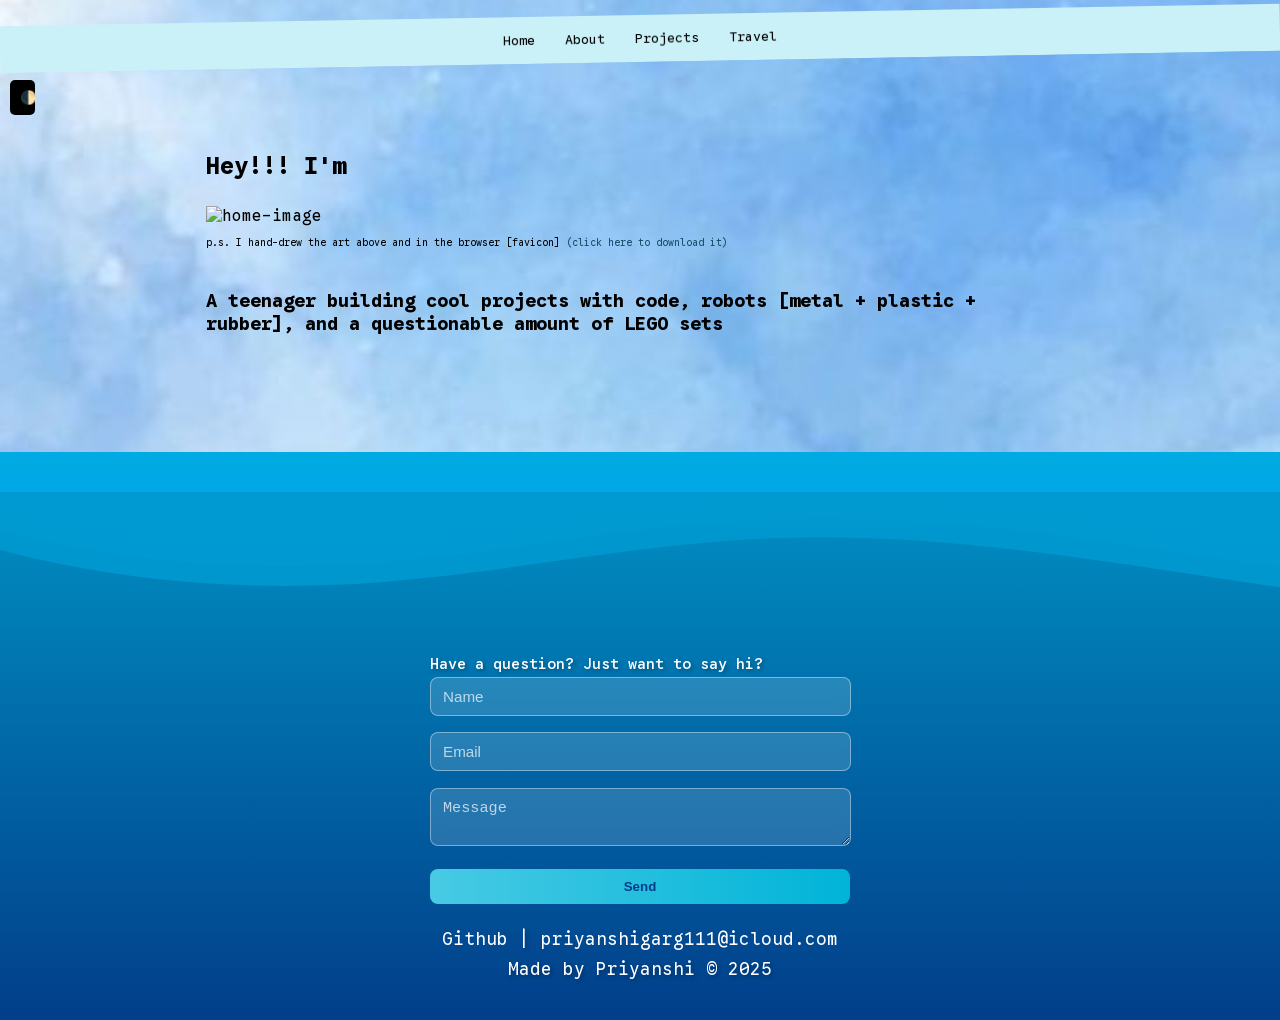
==== index.html @ c927b889 "edited website for project" ====
<!DOCTYPE html>
<html lang="en">

<head>
    <meta charset="UTF-8">
    <meta name="viewport" content="width=device-width, initial-scale=1.0">
    <link rel="stylesheet" href="style.css">
    <script src="script.js" defer></script>
    <link rel="shortcut icon" href="Untitled_design__8_-removebg-preview.png" type="image/jpg">
    <title>PG | Home</title>
</head>

<body>

    <nav class="navbar">
        
        <button class="navbar-button" onclick="showPage('home'); set_title('PG | Home')">Home</button>
        <button class="navbar-button" onclick="showPage('about'); set_title('PG | About Me')">About</button>
        <button class="navbar-button" onclick="showPage('projects'); set_title('PG | Projects')">Projects</button>
        <button class="navbar-button" onclick="showPage('travel'); set_title('PG | Travel')">Travel</button>
    </nav>


    <div style="margin-top:80px; margin-left: 10px;">
        <button style="align-items: left;"class="toggle_button" onclick="toggleTheme()">🌓</button>
    </div>

    <main class="content">
        <section id="home" class="page" style="animation: slide-in 0.8s ease-in-out forwards;">
            <h1>Hey!!! I'm</h1>
            <div class="image">
                <img class="home-image" src="JPEG_image-416A-95D1-43-0-removebg-preview.png" alt="home-image">
            </div>
            <p style="margin-bottom: 40px; font-size: 10px;">p.s. I hand-drew the art above and in the browser [favicon]
                <a href="Untitled_design__8_-removebg-preview.png" download="favicon" target="_blank"
                    class="favicon-link">(click here to download it)</a>
            </p>
            <h3 style="padding-bottom: 50px;">A teenager building cool projects with code, robots [metal + plastic +
                rubber], and a questionable
                amount of LEGO sets</h3>

        </section>

        <section id="about" class="page hidden" style="animation: slide-in 0.8s ease-in-out forwards;">
            <h3>About:</h3>
            <p>Hey, I'm Priyanshi! I live in Concord, North Carolina and attend Cox Mill High School. My Hack Club
                journey started in August 2025 and so far, I have participated in Daydream Charlotte and Parthenon
                hackathons.
            </p>
            <p>
                Currently I am working on improving my skills in HTML, CSS, and Python. I have also dabbled in game
                development using Godot and GDScript.
                My current project is organizing Campfire Charlotte. Check out our Instagram page: <a class="club-link"
                    href="https://www.instagram.com/campfire.charlotte.2025/"
                    target="_blank">@campfire.charlotte.2025</a>
            </p>
            <p>Just recently, I founded the first Hack Club at my school. Visit our club website: <a class="club-link"
                    href="https://pgarg111.github.io/CMHS_HC_Website/" target="_blank">The High Voltage
                    Hackers Hack Club</a></p>
            <div style="margin-top: 30px;">
                <div id="skipOverlay">
                    Press <kbd
                        style="background: rgba(255,255,255,0.2); padding: 4px 25px; border-radius: 4px; font-size: 1.1em;">SPACE</kbd>
                    to skip animations
                </div>
                <p>Outside of coding, my hobbies, interests, things I like:</p>
                <ul>
                    <li>
                        <h4 class="type">Robotics: VEX Robotics Competition + FIRST Robotics Competition</h4>
                        <p class="delay-text">If you ask me about VEX, I really won't stop talking, probably boring you
                            to
                            death....yeah....just tell me to stop
                        </p>
                        <p class="delay-text">Anyway, follow @coxmillrobotics on Instagram for live updates and pictures
                        </p>
                    </li>
                    <li>
                        <h4 class="type_2">Music: Playing the piano and clarinet</h4>
                        <p class="delay-text_2">To all the aspiring musicians out there: music is not
                            easy...okkkkk....being real, music is
                            fun and exciting, it keeps you energized</p>
                    </li>
                    <li>
                        <h4 class="type_3">I love listening to music!</h4>
                        <p class="delay-text_3">See what I am currently listening to ↓</p>
                        <div class="music-widget delay-text_3" id="musicWidget"
                            style="margin-top: 15px; margin-bottom: 15px;">
                            <div class="loading">
                                <div class="spinner"></div>
                                <div>Loading...</div>
                            </div>
                        </div>
                    </li>
                    <li>
                        <h4 class="type_1">If I have a new lego set, you won't see me until it's complete (I have around
                            15 sets and
                            counting)</h4>
                        <p class="delay-text_4">......that number could be alarming to some....</p>
                    </li>
                    <li>
                        <h4 class="type_4">
                            In my free time I like to do pencil sketching, I've also done acrylic painting, but prefer
                            sketching
                        </h4>
                        <p class="delay-text_5">This is evident in my art for this website, I used iArtbook to draw it
                        </p>
                    </li>
                </ul>
            </div>


        </section>

        <section id="projects" class="page hidden" style="animation: slide-in 0.8s ease-in-out forwards;">
            <h3>Skills:</h3>
            <ul>
                <li>Click on the skill to learn more!</li>
            </ul>
            <div class="skill">
                <h4 class="skill-tech"
                    info="Took Python 1 + Python 2 course, have PCEP (Certified Entry-Level Python Programmer) Certification">
                    Python</h4>
                <h4 class="skill-tech" info="Learned HTML through Hack Club, most of my projects are HTML + CSS based">
                    HTML</h4>
                <h4 class="skill-tech" info="Learned CSS through Hack Club, most of my projects are HTML + CSS based">
                    CSS</h4>
                <h4 class="skill-tech" info="Used GDScript when creating a platformer game using Godot">GDScript</h4>
                <h4 class="skill-tech"
                    info="Took AP Computer Science A course in 10th grade, learned basics of object-oriented programming and Java syntax">
                    Java</h4>
                <h4 class="skill-tool" info="Learned Godot when making a platformer game during Daydream Charlotte">
                    Godot</h4>
                <h4 class="skill-tool" info="Used Github for deploying and storing all my projects">Github</h4>
                <h4 class="skill-tool" info="Used iArtbook when creating the art for this website">iArtbook</h4>
                <h4 class="skill-tool"
                    info="Use Canva on a daily basis for school, creating scenes for games, creating Instagram posts (for Campfire Charlotte)">
                    Canva</h4>

                <h4 class="skill-robotics"
                    info="Started with VEX when I was young (my first VEX Hexbug when I was 6 years old), joined VEX IQ team in 7th grade (we had no team when I was in 6th grade), joined VEX V5 team in 9th grade">
                    VEX Robotics (IQ, V5)</h4>
                <h4 class="skill-robotics"
                    info="Started FRC in 9th grade, was on the mechanical team last year (9th) and electrical team this year (10th)">
                    FIRST Robotics
                    Competition</h4>
            </div>

            <div id="popup" class="popup">
                <span id="closeBtn" class="close-btn">&times;</span>
                <div id="popupContent"></div>
            </div>
            <h3>Projects:</h3>
            <ul>
                <li>Click on the "Project Demo" button to visit the project site</li>
                <li>Click on the "Github" button to visit the Repository of the project and see the code</li>
            </ul>
            <div class="projects-grid">

                <div class="project-card">
                    <div class="project-img">
                        <img src="LocalGuidePic.png" alt="Project description">
                    </div>
                    <div class="project-content">
                        <h3>Local Guide to Charlotte, NC</h3>
                        <p>A website that shows all the local attractions in Charlotte, NC.<span
                                class="highlight">Created using Html and CSS.</span>
                        </p>
                        <a class="context-tag" style="text-decoration: none;background-color: #4A148C; color: white;"
                            href="https://pgarg111.github.io/project-2/" target="_blank">
                            Project Demo</a>
                        <a class="project-repo" href="https://github.com/PGarg111/project-2.git"
                            target="_blank">Github</a>
                        <span class="context-tag" style="color: #dbc491; background-color: #3b5435;">Created for
                            Parthenon</span>
                    </div>
                </div>

                <div class="project-card">
                    <div class="project-img">
                        <img src="StoryHeavenPic.png" alt="Project description">
                    </div>
                    <div class="project-content">
                        <h3>Story Heaven</h3>
                        <p>A digital library for middle and high schoolers where users can read books with the option
                            for live music.<span class="highlight" style="animation-delay: 3s;">Used HTML, CSS, and
                                JavaScript.</span></p>
                        <a class="context-tag" style="text-decoration: none; background-color: #397e9c; color: white;"
                            href="https://pgarg111.github.io/StoryHeaven_Midnight/" target="_blank">Project Demo</a>
                        <a class="project-repo" href="https://pgarg111.github.io/StoryHeaven_Edited/"
                            target="_blank">Github</a>
                        <span class="context-tag" style="color: #dbc491; background-color: #3b5435;">Created For
                            Parthenon</span>
                    </div>
                </div>

                <div class="project-card">
                    <div class="project-img">
                        <img src="ThreeKnivesPic.png" alt="Project description">
                    </div>
                    <div class="project-content">
                        <h3>Three Knives Deep</h3>
                        <p>A murder mystery platformer game <span class="highlight" style="animation-delay: 5s;">using
                                Godot, GDScript, PixilArt, and Canva.</span></p>
                        <a class="context-tag" style="text-decoration: none; background-color: #a11818; color: white;"
                            href="https://pgarg111.itch.io/three-knives-deep" target="_blank">Project Demo</a>
                        <a class="project-repo" href="https://github.com/CreativeBooks/Daydream.git"
                            target="_blank">Github</a>
                        <span class="context-tag" style="background-color: #92c1ec; color: #FCF7C4;">Created during
                            Daydream Charlotte + Daydream Global</span>
                    </div>
                </div>

                <div class="project-card">
                    <div class="project-img">
                        <img src="TourWorldPic.png" alt="Project description">
                    </div>
                    <div class="project-content">
                        <h3>Tour the World</h3>
                        <p>An interactive map which displays information about a country when hovering over it.<span
                                class="highlight" style="animation-delay: 7s;">Used
                                HTML, CSS, and JavaScript.</span></p>
                        <a class="context-tag" style="text-decoration: none; background-color: black; color: white;"
                            href="https://creativebooks.github.io/parthenon/" target="_blank">Project Demo</a>
                        <a class="project-repo" href="https://github.com/CreativeBooks/parthenon.git"
                            target="_blank">Github</a>
                        <span class="context-tag" style="color: #dbc491; background-color: #3b5435;">Created during
                            Parthenon</span>
                    </div>
                </div>

                <div class="project-card">
                    <div class="project-img">
                        <img src="CMHSClubPic.png" alt="Club Website">
                    </div>
                    <div class="project-content">
                        <h3>High Voltage Hackers Hack Club Website</h3>
                        <p>Website for the Hack Club I founded, shows club information, projects created by members, and
                            a calender.<span class="highlight" style="animation-delay: 9s;">Created using HTML, CSS,
                                and JavaScript.</span></p>
                        <a class="context-tag"
                            style="text-decoration: none; background-color: linear-gradient(to bottom, #82c9d0a9, #b092cf8f); color: var(--fg);"
                            href="https://pgarg111.github.io/CMHS_HC_Website/" target="_blank">Project Demo</a>
                        <a class="project-repo" href="https://github.com/PGarg111/CMHS_HC_Website.git"
                            target="_blank">Github</a>
                        <span class="context-tag" style="color: #ffffff; background-color: #f24b4b;">Created for
                            Midnight</span>
                    </div>
                </div>
            </div>
        </section>

        <section id="travel" class="page hidden" style="animation: slide-in 0.8s ease-in-out forwards;">
            <h3>Travel</h3>
            <p>I love to travel to different places and explore the unique sights it has to offer.</p>
            <p>Below are some travel blogs of the places I have visited:</p>
            <div class="destinations-grid">
                <a href="canada.html" class="destination-card" target="_blank">
                    <div class="card-image">
                        <img style="object-fit: cover; width: 100%; height: 100%; filter: brightness(1.1);" src="IMG_5742 2.jpg" alt="Project description">
                    </div>
                    <div class="card-content">
                        <h3>Canada</h3>
                        <div class="card-meta">
                            <span>Banff, Jasper, Vancouver | </span>
                            <span>June - July 2024 | </span>
                            <span>10 days</span>
                        </div>
                        <p>Canada is known for its stunning natural landscapes, from the Rocky Mountains to the Northern
                            Lights. I had the chance to explore Banff National Park, where I hiked, took in breathtaking
                            views, and even spotted some wildlife!</p>
                        <span class="read-more">Read Full Blog →</span>
                    </div>
                </a>
                <a href="uswest.html" class="destination-card" target="_blank">
                    <div class="card-image">
                        <img style="object-fit: cover; width: 100%; height: 100%; filter: brightness(1.1);" src="IMG_6531.jpg" alt="Project description">
                    </div>
                    <div class="card-content">
                        <h3>US West</h3>
                        <div class="card-meta">
                            <span>Las Vegas,  Zion National Park, Flagstaff, Sedona, Grand Canyon, Antelope Canyon, Phoenix, | </span>
                            <span>December 2024 | </span>
                            <span>10 days</span>
                        </div>
                        <p>The US West is known for its diverse landscapes, from the deserts of Nevada to the canyons of Arizona. I had the chance to explore Antelope Canyon where I got take to take breathtaking pictures! I also visited the busy city of Las Vegas and explored so many hotels on the strip.</p>
                        <span class="read-more">Read Full Blog →</span>
                    </div>
                </a>
            </div>
        </section>

    </main>

    <footer>
        <div class="ocean">
            <div class="wave"></div>
            <div class="wave wave2"></div>
            <div class="wave wave3"></div>
        </div>
        <div class="footer-content">
            <div>
                <form action="https://formspree.io/f/mzdbopgo" method="POST">
                    <label>
                        Have a question? Just want to say hi?
                        <input type="text" name="name" required placeholder="Name">
                    </label>
                    <input type="email" name="email" required placeholder="Email">
                    <textarea name="message" required placeholder="Message"></textarea>
                    <button type="submit" target="_blank">Send</button>
                </form>
                <a class="footer-links" href="https://github.com/PGarg111" target="_blank">Github</a>
                <p style="display: inline;">|</p>
                <a class="footer-links" href="mailto:priyanshigarg111@icloud.com">priyanshigarg111@icloud.com</a>
            </div>

            <p>Made by Priyanshi © 2025</p>
        </div>
    </footer>

</body>

</html>
---- style.css ----
@import url('https://fonts.googleapis.com/css2?family=Google+Sans+Code:ital,wght@0,300..800;1,300..800&display=swap');

:root {
    --bgim: url("background4.jpeg") no-repeat center / cover;
    --max-width: 900px;
    --bg: #caf0f8;
    --muted: #9ca3af;
    --fg: #000000;
    --fg2: black;
    --bg2: #e9f5ff;
    font-family: "Google Sans Code", monospace;
    font-optical-sizing: auto;
    font-weight: weight;
    font-style: normal;
    --hg: rgb(46, 183, 183);
    --bg3: linear-gradient(to bottom, #82c9d0a9, #4161928f);
    --line: #8492a6c0;
    --a: rgb(24, 76, 104);
}

body.dark-mode {
    --bgim: url("background3.jpeg") no-repeat center / cover;
    --bg: #03045e;
    --fg: #ffffff;
    --fg2: white;
    --muted: #555;
    --bg2: #1f3540;
    --hg: #4d57ea;
    --bg3: linear-gradient(to bottom, #0f5f63a4, #0b16458f);
    --line: #53565bc0;
    --a: rgb(10, 28, 38);

}

body {
    font-family: "Google Sans Code", monospace;
    font-optical-sizing: auto;
    font-weight: weight;
    font-style: normal;
    background: var(--bg);
    color: var(--fg);
    background: var(--bgim);
    background-attachment: fixed;
    display: flex;
    flex-direction: column;
    min-height: 100vh;
    margin: 0;
}

.hidden {
    display: none;
}

.navbar {
    margin-top: 15px;
    transform: rotate(-1deg);
    backdrop-filter: blur(10px);
    background-color: var(--bg);
    position: fixed;
    top: 0;
    left: 0;
    width: 100%;
    display: flex;
    justify-content: center;
    z-index: 1000;
    align-items: center;
    transition: transform .15s ease, box-shadow .15s ease;
    transition:
        transform 0.3s cubic-bezier(.25, .46, .45, .94),
        box-shadow 0.3s cubic-bezier(.25, .46, .45, .94);
}

.navbar-button {
    color: var(--fg2);
    font-family: "Google Sans Code", monospace;
    font-optical-sizing: auto;
    font-weight: weight;
    font-style: normal;
    background: var(--bg);
    border: none;
    padding-top: 15px;
    padding-bottom: 15px;
    padding-left: 15px;
    padding-right: 15px;
}

.navbar-button a {
    color: var(--fg);
    text-decoration: none;
    padding: 14px 20px;
    font-size: 14px;

}

.navbar:hover {
    transform: scale(1.05);
    box-shadow: 0 10px 10px 05px rgba(0, 0, 0, 0.4);
    backdrop-filter: blur(10px);
}

.navbar-button:hover {
    cursor: pointer;
    background: #48cae46f;
    border-radius: 5px;
    transform: scale(1.07);
}

.toggle_button {
    width: 2%;
    height: 2%;
    cursor: pointer;
    padding-top: 10px;
    padding-bottom: 10px;
    padding-left: 10px;
    padding-right: 10px;
    border-radius: 5px;
    border: none;
    background: var(--fg2);
}

.toggle_button:hover {
    transform: scale(1.05);
    background: white;
}

.content {
    display: block;
    box-sizing: border-box;
    max-width: var(--max-width);
    margin: 0 auto 2rem;
    padding: 1rem;
}

li::marker {
    content: "‣ ";
    color: var(--fg);
}

.club-link {
    text-decoration: none;
    color: var(--a);
}

.club-link:hover {
    text-decoration: underline;
    transform: scale(1.07);
}

.projects-grid {
    display: grid;
    grid-template-columns: repeat(auto-fit, minmax(300px, 1fr));
    gap: 3rem;
}


.project-card {
    background: white;
    border-radius: 30px;
    overflow: hidden;
    transition: all 0.3s;
    transform: rotate(-2deg);
    background-color: #00b4d83a;
    backdrop-filter: blur(5px);
    border: 3px solid rgba(255, 255, 255, 0.3);
    box-shadow: 0 2px 4px rgba(0, 0, 0, 0.1);

}

.project-card .context-tag {
    display: inline-block;
    font-size: 0.75em;
    font-weight: 500;
    background-color: #d1c4e9;
    color: #4527a0;
    padding: 3px 8px;
    border-radius: 4px;
    margin: 10px 0 20px 0;
}

.project-card:nth-child(even) {
    transform: rotate(2deg);
}

.project-card:hover {
    transform: scale(1.1) rotate(0deg);
    box-shadow: 0 20px 40px rgba(0, 0, 0, 0.3);
}

.project-img {
    border-radius: 10px;
    width: 100%;
    height: 200px;
    position: relative;
    overflow: hidden;
}

.project-img img {
    width: 100%;
    height: 100%;
    object-fit: cover;
}

@keyframes pulse {

    0%,
    100% {
        transform: translate(-50%, -50%) scale(1);
        opacity: 1;
    }

    50% {
        transform: translate(-50%, -50%) scale(1.3);
        opacity: 0.7;
    }
}

.project-content {
    padding: 2rem;
}

.project-content h3 {
    margin-bottom: 0.5rem;
    color: #2d3748;
    font-size: 1.5rem;
}

.project-content p {
    color: #4b5563;
    font-size: 1.1rem;
}

.project-repo {
    border-radius: 4px;
    font-size: 0.75em;
    font-weight: 500;
    margin-bottom: 8px;
    text-decoration: none;
    padding: 3px 8px;
    color: var(--fg);
    background: gray;

}

footer {
    position: relative;
    background: linear-gradient(to bottom, #0096c7, #023e8a);
    overflow: hidden;
    padding-top: 170px;
}

.ocean {
    position: absolute;
    top: 0;
    left: 0;
    width: 100%;
    height: 150px;
    overflow: hidden;
}

.wave {
    position: absolute;
    bottom: 0;
    left: 0;
    width: 200%;
    height: 100%;
    background: url('data:image/svg+xml,<svg xmlns="http://www.w3.org/2000/svg" viewBox="0 0 1200 120" preserveAspectRatio="none"><path d="M0,0V46.29c47.79,22.2,103.59,32.17,158,28,70.36-5.37,136.33-33.31,206.8-37.5C438.64,32.43,512.34,53.67,583,72.05c69.27,18,138.3,24.88,209.4,13.08,36.15-6,69.85-17.84,104.45-29.34C989.49,25,1113-14.29,1200,52.47V0Z" fill="%2300bfff" fill-opacity="0.5"/></svg>') repeat-x;
    animation: wave-animation 15s linear infinite;
}

.wave2 {
    bottom: -20px;
    background: url('data:image/svg+xml,<svg xmlns="http://www.w3.org/2000/svg" viewBox="0 0 1200 120" preserveAspectRatio="none"><path d="M0,0V46.29c47.79,22.2,103.59,32.17,158,28,70.36-5.37,136.33-33.31,206.8-37.5C438.64,32.43,512.34,53.67,583,72.05c69.27,18,138.3,24.88,209.4,13.08,36.15-6,69.85-17.84,104.45-29.34C989.49,25,1113-14.29,1200,52.47V0Z" fill="%2300a8e8" fill-opacity="0.7"/></svg>') repeat-x;
    animation: wave-animation 20s linear infinite reverse;
}

.wave3 {
    bottom: -40px;
    background: url('data:image/svg+xml,<svg xmlns="http://www.w3.org/2000/svg" viewBox="0 0 1200 120" preserveAspectRatio="none"><path d="M0,0V46.29c47.79,22.2,103.59,32.17,158,28,70.36-5.37,136.33-33.31,206.8-37.5C438.64,32.43,512.34,53.67,583,72.05c69.27,18,138.3,24.88,209.4,13.08,36.15-6,69.85-17.84,104.45-29.34C989.49,25,1113-14.29,1200,52.47V0Z" fill="%230099d1" fill-opacity="0.9"/></svg>') repeat-x;
    animation: wave-animation 25s linear infinite;
}

@keyframes wave-animation {
    0% {
        transform: translateX(0);
    }

    100% {
        transform: translateX(-50%);
    }
}

.footer-content {
    position: relative;
    z-index: 10;
    text-align: center;
    padding: 2rem;
    color: white;
    font-size: 1.1rem;
}

.footer-content p {
    margin: 0.5rem 0;
    text-shadow: 2px 2px 4px rgba(0, 0, 0, 0.3);
}

.footer-links {
    text-decoration: none;
    color: white;
}

.footer-links:hover {
    text-decoration: underline;
    transform: scale(1.07);
}

.footer-content form {
    max-width: 420px;
    margin: 0 auto 1.5rem;
    display: flex;
    flex-direction: column;
    gap: 0.8rem;
}

.footer-content label {
    display: flex;
    flex-direction: column;
    align-items: flex-start;
    font-size: 0.95rem;
    font-weight: 500;
    text-shadow: 2px 2px 4px rgba(0, 0, 0, 0.3);
}

.footer-content input,
.footer-content textarea {
    width: 94%;
    padding: 10px 12px;
    margin-top: 4px;
    border-radius: 8px;
    border: 1px solid rgba(255, 255, 255, 0.4);
    background: rgba(255, 255, 255, 0.15);
    color: white;
    font-size: 0.95rem;
    backdrop-filter: blur(6px);
}

.footer-content input:focus,
.footer-content textarea:focus {
    border-color: #90e0ef;
    box-shadow: 0 0 0 2px rgba(144, 224, 239, 0.3);
}

.footer-content button {
    width: 100%;
    margin-top: 0.6rem;
    padding: 10px;
    border: none;
    border-radius: 8px;
    background: linear-gradient(to right, #48cae4, #00b4d8);
    color: #023e8a;
    font-weight: 600;
    cursor: pointer;
    transition: transform 0.2s ease, box-shadow 0.2s ease;
}

.footer-content button:hover {
    transform: translateY(-2px);
    box-shadow: 0 6px 15px rgba(0, 180, 216, 0.4);
}

.footer-content ::placeholder {
    color: rgba(255, 255, 255, 0.7);
}

.type {
    overflow: hidden;
    white-space: nowrap;
    border-right: 2px solid currentColor;
    animation:
        blink_1 1s steps(1, end) infinite,
        typing 2s steps(63, end) forwards;
}

@keyframes typing {
    0% {
        width: 0
    }

    100% {
        width: 63ch
    }
}

.type_2 {
    overflow: hidden;
    white-space: nowrap;
    border-right: 2px solid currentColor;
    animation:
        blink_1 1s steps(1, end) infinite,
        typing_2 1s steps(37, end) forwards;
    animation-delay: 4s;
    animation-fill-mode: both;
}

@keyframes typing_2 {
    0% {
        width: 0
    }

    100% {
        width: 37ch
    }
}

.type_3 {
    overflow: hidden;
    white-space: nowrap;
    border-right: 2px solid currentColor;
    animation:
        blink_1 1s steps(1, end) infinite,
        typing_3 1s steps(26, end) forwards;
    animation-delay: 7s;
    animation-fill-mode: both;
}

@keyframes typing_3 {
    0% {
        width: 0
    }

    100% {
        width: 26ch
    }
}

.type_1 {
    overflow: hidden;
    white-space: nowrap;
    border-right: 2px solid currentColor;
    animation:
        blink_1 1s steps(1, end) infinite,
        typing_1 4s steps(99, end) forwards;
    animation-delay: 10s;
    animation-fill-mode: both;
}

@keyframes typing_1 {
    0% {
        width: 0
    }

    100% {
        width: 99ch
    }
}

.type_4 {
    overflow: hidden;
    white-space: nowrap;
    border-right: 2px solid currentColor;
    animation:
        blink_1 1s steps(1, end) infinite,
        typing_4 4s steps(100, end) forwards;
    animation-delay: 15s;
    animation-fill-mode: both;
}

@keyframes typing_4 {
    0% {
        width: 0
    }

    100% {
        width: 100ch
    }
}


@keyframes blink_1 {
    0% {
        border-color: transparent
    }

    50% {
        border-color: var(--fg);
    }

    100% {
        border-color: transparent
    }
}

.delay-text {
    opacity: 0;
    animation: slide-in 0.8s ease-out forwards;
    animation-delay: 2s;
}


.delay-text_2 {
    opacity: 0;
    animation: slide-in 0.8s ease-out forwards;
    animation-delay: 5s;
}

.delay-text_3 {
    opacity: 0;
    animation: slide-in 0.8s ease-out forwards;
    animation-delay: 8s;
}

.delay-text_4 {
    opacity: 0;
    animation: slide-in 0.8s ease-out forwards;
    animation-delay: 14s;
}

.delay-text_5 {
    opacity: 0;
    animation: slide-in 0.8s ease-out forwards;
    animation-delay: 19s;
}

@keyframes slide-in {
    0% {
        opacity: 0;
        transform: translateX(-100px);
    }

    100% {
        opacity: 1;
        transform: translateX(0);
    }
}

.image {
    animation: slide-in 0.8s ease-out forwards;
    display: flex;
    justify-content: center;
    margin: 0 auto;
}

.home-image {
    width: 300%;
    height: auto;
    margin-top: 5px;
    animation: bouncing 3s ease-out infinite;
}

@keyframes bouncing {

    0%,
    100% {
        transform: translateY(0);
        filter: drop-shadow(0 15px 15px rgba(0, 0, 0, 0.3));
    }

    50% {
        transform: translateY(-30px);
        filter: drop-shadow(0 2px 5px rgba(0, 0, 0, 0.1));
    }
}

#skipOverlay {
    border-radius: 8px;
    background-color: #00b4d899;
    backdrop-filter: blur(10px);
    border: 3px solid rgba(255, 255, 255, 0.3);
    position: fixed;
    top: 375px;
    left: 0;
    right: 0;
    color: var(--fg);
    padding: 15px;
    text-align: center;
    font-size: 1em;
    animation: bouncing 3s ease-out infinite;
}

.favicon-link {
    text-decoration: none;
    color: var(--a);
}

.favicon-link:hover {
    transform: scale(1.8);
    text-decoration: underline;
}

.highlight {
    background: linear-gradient(#0077b6, #0077b6);
    background-size: 0% 100%;
    background-repeat: no-repeat;
    background-position: left center;
    animation: highlighted 1.5s ease-out 1s forwards;
    padding: 2px 4px;
}

@keyframes highlighted {
    to {
        background-size: 100% 100%;
        color: white;
    }
}

.skill {
    display: flex;
    justify-content: center;
    flex-wrap: wrap;
    gap: 15px;
    margin: 0 auto;
}

.skill-tech,
.skill-tool,
.skill-robotics {
    padding: 12px 24px;
    border-radius: 10px;
    box-shadow: 0 4px 15px rgba(102, 126, 234, 0.3);
    cursor: pointer;
    transition: transform 0.2s, box-shadow 0.2s;
}

.skill-tech {
    background: #48cae4b1;
}

.skill-tool {
    background: #0095c7d4;
}

.skill-robotics {
    background: #023e8ab1;
}

.skill-tech:hover,
.skill-tool:hover,
.skill-robotics:hover {
    transform: translateY(-3px);
    box-shadow: 0 6px 20px rgba(102, 126, 234, 0.5);
}

.popup {
    position: fixed;
    top: 0%;
    left: 50%;
    transform: translate(-50%, -50%);
    background-color: #00b4d83a;
    backdrop-filter: blur(5px);
    color: var(--fg);
    padding: 20px;
    border-radius: 10px;
    display: none;
    z-index: 1000;
    box-shadow: 0 4px 20px rgba(0, 0, 0, 0.3);
    max-width: 80%;
    text-align: center;
}

.close-btn {
    position: absolute;
    top: 0;
    right: 15px;
    font-size: 24px;
    font-weight: bold;
    cursor: pointer;
}

.close-btn:hover {
    color: #ff6b6b;
}

.popup.show {
    display: block;
}


.destinations-grid {
    display: grid;
    grid-template-columns: repeat(auto-fit, minmax(320px, 1fr));
    gap: 2rem;
    margin-bottom: 3rem;
}


.destination-card {
    background: #00b4d83a;
    border: 3px solid rgba(255, 255, 255, 0.3);
    backdrop-filter: blur(10px);
    border-radius: 30px;
    overflow: hidden;
    transition: transform 0.3s, box-shadow 0.3s;
    cursor: pointer;
    text-decoration: none;
    color: var(--fg);
    display: block;
}

.destination-card:hover {
    transform: translateY(-10px);
    box-shadow: 0 10px 30px rgba(0, 0, 0, 0.3);
}

.card-image {
    width: 100%;
    height: 250px;
    display: flex;
    align-items: center;
    justify-content: center;
    font-size: 4rem;
    position: relative;
    overflow: hidden;
}

.card-image::before {
    content: '';
    position: absolute;
    top: 0;
    left: 0;
    right: 0;
    bottom: 0;
    background: rgba(0, 0, 0, 0.2);
    transition: background 0.3s;
}

.destination-card:hover .card-image::before {
    background: rgba(0, 0, 0, 0.1);
}

.card-content {
    padding: 1.5rem;
}

.card-content h3 {
    font-size: 1.5rem;
    margin-bottom: 0.5rem;
    color: var(--fg);
}

.card-meta {
    font-size: 0.9rem;
    opacity: 0.8;
    margin-bottom: 1rem;
    display: flex;
    gap: 1rem;
    flex-wrap: wrap;
}

.card-content p {
    font-size: 0.95rem;
    line-height: 1.6;
    margin-bottom: 1rem;
    display: -webkit-box;
    -webkit-line-clamp: 3;
    -webkit-box-orient: vertical;
    overflow: hidden;
}

.read-more {
    display: inline-flex;
    align-items: center;
    gap: 0.5rem;
    padding: 0.5rem 1.5rem;
    /* background: linear-gradient(135deg, #48cae442 0%, #0095c76f 100%); */
    background: #0095c76f;
    color: #fff;
    text-decoration: none;
    border-radius: 15px;
    transition: opacity 0.3s;
    /* font-weight: bold; */
    font-size: 0.9rem;
}

.read-more:hover {
    opacity: 0.8;
}




.music-widget {
    display: inline-block;
    background: var(--bg);
    border: 1px solid var(--line);
    border-radius: 8px;
    padding: 15px;
    max-width: 350px;
    font-family: Courier, monospace;
    transition: transform 0.15s ease, box-shadow 0.15s ease;
    backdrop-filter: blur(10px);
}

.music-widget:hover {
    transform: scale(1.02);
    box-shadow: 0 5px 15px rgba(0, 0, 0, 0.2);
}

.status-badge {
    display: flex;
    align-items: center;
    gap: 6px;
    margin-bottom: 12px;
    color: var(--hg);
    font-size: 12px;
    font-weight: bold;
}

.status-icon {
    width: 14px;
    height: 14px;
}

.track-container {
    display: flex;
    gap: 12px;
    align-items: center;
}

.album-art {
    width: 70px;
    height: 70px;
    border-radius: 4px;
    border: 1px solid var(--line);
    object-fit: cover;
}

.track-info {
    flex: 1;
    min-width: 0;
}

.track-name {
    color: var(--fg);
    font-size: 14px;
    font-weight: bold;
    margin-bottom: 4px;
    overflow: hidden;
    text-overflow: ellipsis;
    white-space: nowrap;
    text-decoration: none;
    display: block;
}

.track-name:hover {
    color: var(--hg);
    text-decoration: underline;
}

.track-artist {
    color: var(--muted);
    font-size: 12px;
    margin-bottom: 2px;
    overflow: hidden;
    text-overflow: ellipsis;
    white-space: nowrap;
}

.track-album {
    color: var(--muted);
    font-size: 11px;
    overflow: hidden;
    text-overflow: ellipsis;
    white-space: nowrap;
}

.live-indicator {
    margin-top: 10px;
    padding-top: 8px;
    border-top: 1px solid var(--line);
    display: flex;
    align-items: center;
    gap: 6px;
    font-size: 11px;
    color: var(--hg);
}

.equalizer {
    display: flex;
    gap: 2px;
    align-items: flex-end;
    height: 12px;
}

.bar {
    width: 2px;
    background: var(--hg);
    border-radius: 2px;
    animation: bounce 1s ease-in-out infinite;
}

.bar:nth-child(1) {
    height: 8px;
    animation-delay: 0s;
}

.bar:nth-child(2) {
    height: 12px;
    animation-delay: 0.2s;
}

.bar:nth-child(3) {
    height: 6px;
    animation-delay: 0.4s;
}

@keyframes bounce {

    0%,
    100% {
        transform: scaleY(1);
    }

    50% {
        transform: scaleY(0.5);
    }
}

.loading {
    text-align: center;
    padding: 30px;
    color: var(--muted);
    font-size: 12px;
}

.spinner {
    border: 2px solid var(--line);
    border-top: 2px solid var(--hg);
    border-radius: 50%;
    width: 24px;
    height: 24px;
    animation: spin 1s linear infinite;
    margin: 0 auto 8px;
}

@keyframes spin {
    0% {
        transform: rotate(0deg);
    }

    100% {
        transform: rotate(360deg);
    }
}

.pulse {
    animation: pulse 2s ease-in-out infinite;
}

@keyframes pulse {

    0%,
    100% {
        opacity: 1;
    }

    50% {
        opacity: 0.6;
    }
}

.error-state {
    padding: 20px;
    text-align: center;
    color: var(--muted);
    font-size: 12px;
}
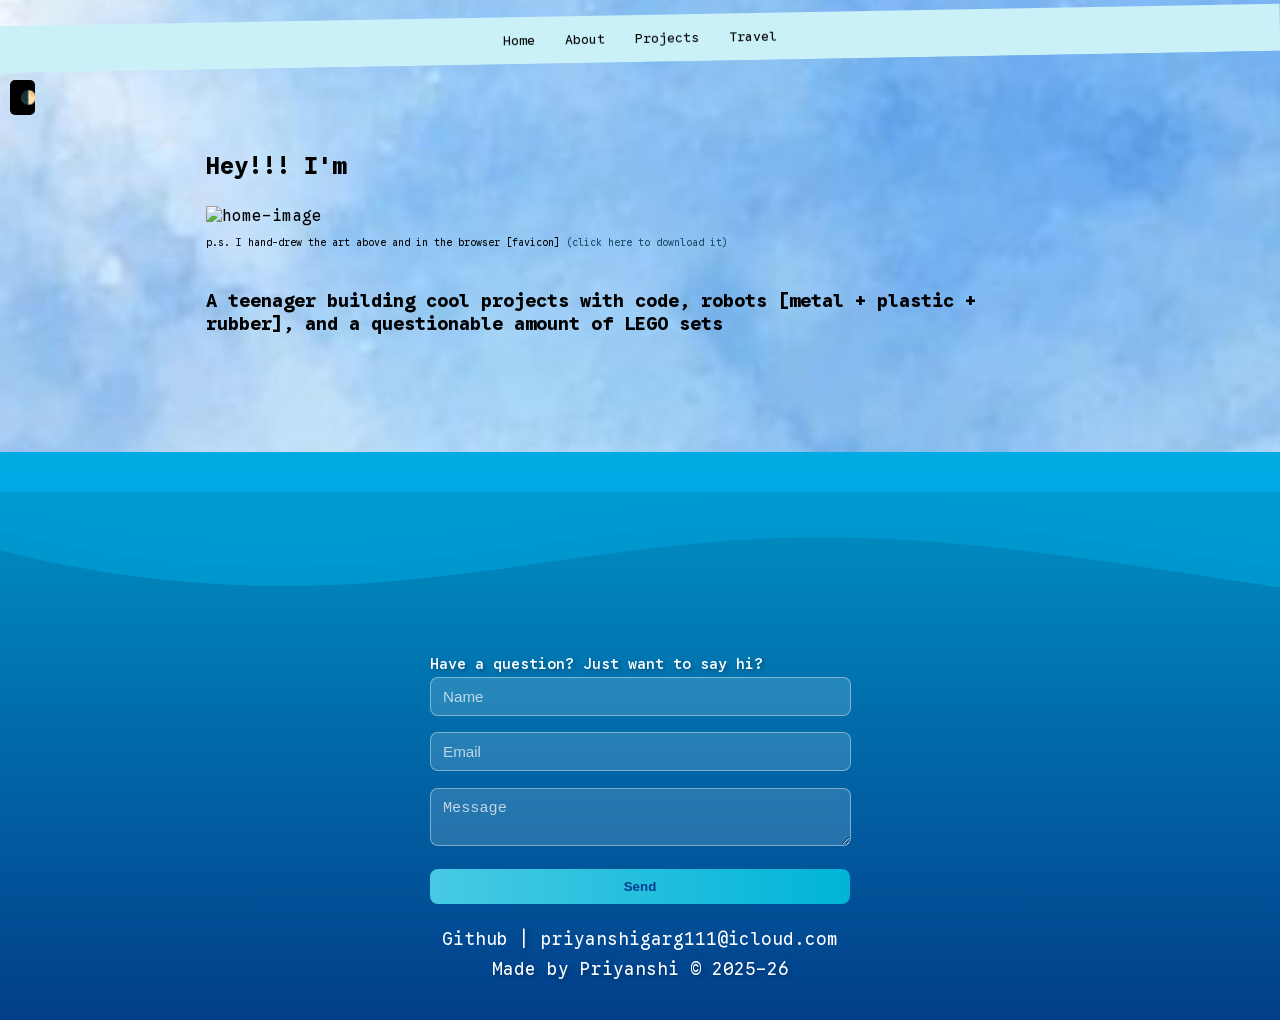
==== commit 92c9443c: "added a bit more to about me" ====
--- a/index.html
+++ b/index.html
@@ -37,24 +37,22 @@
             </p>
             <h3 style="padding-bottom: 50px;">A teenager building cool projects with code, robots [metal + plastic +
                 rubber], and a questionable
-                amount of LEGO sets</h3>
+                amount of LEGO sets
+            </h3>
 
         </section>
 
         <section id="about" class="page hidden" style="animation: slide-in 0.8s ease-in-out forwards;">
             <h3>About:</h3>
-            <p>Hey, I'm Priyanshi! I live in Concord, North Carolina and attend Cox Mill High School. My Hack Club
-                journey started in August 2025 and so far, I have participated in Daydream Charlotte and Parthenon
-                hackathons.
+            <p>Hey, I'm Priyanshi! I live in Concord, North Carolina and will attend the North Carolina School of Science and Math in the fall as a Junior. My Hack Club
+                journey started in August 2025 and so far, I have participated in Daydream Charlotte, Parthenon, and Hack Club The Game
+                hackathons. I also ran my own hackathon, Campfire Charlotte, through Hack Club in February of 2026.
             </p>
             <p>
-                Currently I am working on improving my skills in HTML, CSS, and Python. I have also dabbled in game
+                Currently, I am working on improving my skills in HTML, CSS, and Java. I have also dabbled in game
                 development using Godot and GDScript.
-                My current project is organizing Campfire Charlotte. Check out our Instagram page: <a class="club-link"
-                    href="https://www.instagram.com/campfire.charlotte.2025/"
-                    target="_blank">@campfire.charlotte.2025</a>
             </p>
-            <p>Just recently, I founded the first Hack Club at my school. Visit our club website: <a class="club-link"
+            <p>I founded the first Hack Club at my school. Visit our club website: <a class="club-link"
                     href="https://pgarg111.github.io/CMHS_HC_Website/" target="_blank">The High Voltage
                     Hackers Hack Club</a></p>
             <div style="margin-top: 30px;">
@@ -90,19 +88,27 @@
                                 <div>Loading...</div>
                             </div>
                         </div>
-                    </li>
-                    <li>
-                        <h4 class="type_1">If I have a new lego set, you won't see me until it's complete (I have around
+                        <p class="delay-text_3"><a class="fm-link delay-text_3" href="https://www.last.fm/user/pgarg111" target="_blank">Click here</a> to learn more about my music taste!</p>
+                    </li>
+                    <li>
+                        <h4 class="type_1">
+                            I also like to collect KPOP albums and vinyls!
+                        </h4>
+                        <p class="delay-text_4">I currently have ENHYPEN's ROMANCE: UNTOLD vinyl and BTS's ARIRANG vinyl. I plan to buy ALPHA DRIVE ONE's EUPHORIA album (not vinyl) or ONEUS's Dear.M album or CLOSE YOUR EYES's blackout album in the future!
+                        </p>
+                    </li>
+                    <li>
+                        <h4 class="type_4">If I have a new lego set, you won't see me until it's complete (I have around
                             15 sets and
                             counting)</h4>
-                        <p class="delay-text_4">......that number could be alarming to some....</p>
-                    </li>
-                    <li>
-                        <h4 class="type_4">
+                        <p class="delay-text_5">......that number could be alarming to some....</p>
+                    </li>
+                    <li>
+                        <h4 class="type_5">
                             In my free time I like to do pencil sketching, I've also done acrylic painting, but prefer
                             sketching
                         </h4>
-                        <p class="delay-text_5">This is evident in my art for this website, I used iArtbook to draw it
+                        <p class="delay-text_6">This is evident in my art for this website, I used iArtbook to draw it
                         </p>
                     </li>
                 </ul>
@@ -185,8 +191,8 @@
                             for live music.<span class="highlight" style="animation-delay: 3s;">Used HTML, CSS, and
                                 JavaScript.</span></p>
                         <a class="context-tag" style="text-decoration: none; background-color: #397e9c; color: white;"
-                            href="https://pgarg111.github.io/StoryHeaven_Midnight/" target="_blank">Project Demo</a>
-                        <a class="project-repo" href="https://pgarg111.github.io/StoryHeaven_Edited/"
+                            href="https://pgarg111.github.io/StoryHeaven_Edited/" target="_blank">Project Demo</a>
+                        <a class="project-repo" href="https://github.com/PGarg111/StoryHeaven_Edited.git"
                             target="_blank">Github</a>
                         <span class="context-tag" style="color: #dbc491; background-color: #3b5435;">Created For
                             Parthenon</span>
@@ -244,6 +250,23 @@
                             target="_blank">Github</a>
                         <span class="context-tag" style="color: #ffffff; background-color: #f24b4b;">Created for
                             Midnight</span>
+                    </div>
+                </div>
+
+                <div class="project-card">
+                    <div class="project-img">
+                        <img src="Screenshot 2026-04-17 at 8.00.58 PM.png" alt="Club Website">
+                    </div>
+                    <div class="project-content">
+                        <h3>Anthem Game</h3>
+                        <p>A game based on the journey from collectivism to individualism from the book Anthem by Ayn Rand.<span class="highlight" style="animation-delay: 11s;">Created using Godot and GDScript.</span></p>
+                        <a class="context-tag"
+                            style="text-decoration: none; background-color: #c8960a; color: var(--fg);"
+                            href="https://pgarg111.itch.io/anthem-project" target="_blank">Project Demo</a>
+                        <a class="project-repo" href="https://github.com/PGarg111/Anthem_project.git"
+                            target="_blank">Github</a>
+                        <span class="context-tag" style="color: #ffffff; background-color: #000000;">Created for
+                            Hack Club the Game</span>
                     </div>
                 </div>
             </div>
@@ -313,7 +336,7 @@
                 <a class="footer-links" href="mailto:priyanshigarg111@icloud.com">priyanshigarg111@icloud.com</a>
             </div>
 
-            <p>Made by Priyanshi © 2025</p>
+            <p>Made by Priyanshi © 2025-26</p>
         </div>
     </footer>
 
--- a/style.css
+++ b/style.css
@@ -309,7 +309,7 @@
 }
 
 .footer-links:hover {
-    text-decoration: underline;
+    text-decoration: underline wavy;
     transform: scale(1.07);
 }
 
@@ -438,7 +438,7 @@
     border-right: 2px solid currentColor;
     animation:
         blink_1 1s steps(1, end) infinite,
-        typing_1 4s steps(99, end) forwards;
+        typing_1 4s steps(100, end) forwards;
     animation-delay: 10s;
     animation-fill-mode: both;
 }
@@ -449,22 +449,43 @@
     }
 
     100% {
-        width: 99ch
+        width: 46ch
     }
 }
 
 .type_4 {
+    overflow: hidden;
+    white-space: nowrap;
+    border-right: 2px solid currentColor;
+    animation:
+        blink_1 1s steps(1, end) infinite,
+        typing_4 4s steps(99, end) forwards;
+    animation-delay: 15s;
+    animation-fill-mode: both;
+}
+
+@keyframes typing_4 {
+    0% {
+        width: 0
+    }
+
+    100% {
+        width: 100ch
+    }
+}
+
+.type_5 {
     overflow: hidden;
     white-space: nowrap;
     border-right: 2px solid currentColor;
     animation:
         blink_1 1s steps(1, end) infinite,
         typing_4 4s steps(100, end) forwards;
-    animation-delay: 15s;
+    animation-delay: 20s;
     animation-fill-mode: both;
 }
 
-@keyframes typing_4 {
+@keyframes typing_5 {
     0% {
         width: 0
     }
@@ -518,6 +539,12 @@
     opacity: 0;
     animation: slide-in 0.8s ease-out forwards;
     animation-delay: 19s;
+}
+
+.delay-text_6 {
+    opacity: 0;
+    animation: slide-in 0.8s ease-out forwards;
+    animation-delay: 24s;
 }
 
 @keyframes slide-in {
@@ -637,6 +664,16 @@
 .skill-robotics:hover {
     transform: translateY(-3px);
     box-shadow: 0 6px 20px rgba(102, 126, 234, 0.5);
+}
+
+.fm-link {
+    text-decoration: underline dashed;
+    color: black;
+}
+
+.fm-link:hover {
+    text-decoration: underline wavy ;
+    color: var(--a);
 }
 
 .popup {
